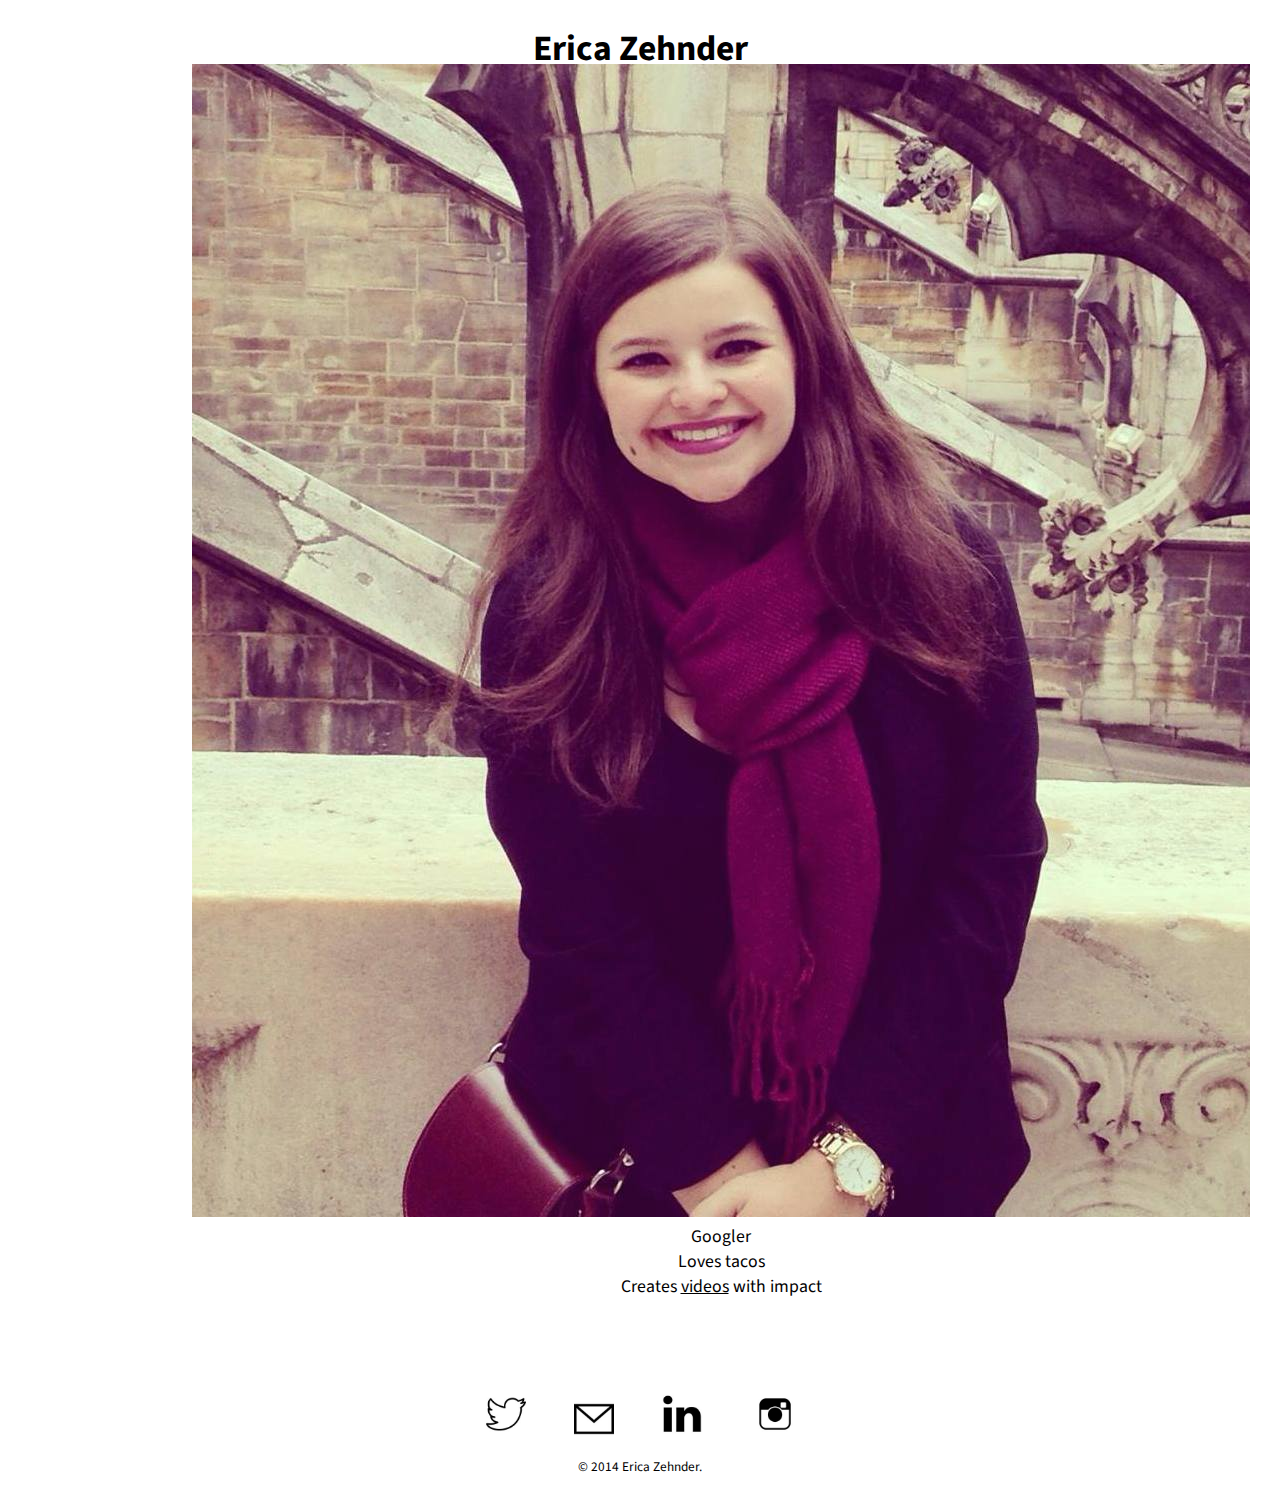
==== index.html @ 6481aa5b "Update index.html" ====
<!DOCTYPE html>
<html>
  <head>
    <link type="text/css" rel="stylesheet" href="css/normalize.css"/>
    <link href='https://fonts.googleapis.com/css?family=Source+Sans+Pro:300' rel='stylesheet' type='text/css'>
    <link type="text/css" rel="stylesheet" href="css/main.css"/>
    <link type="text/css" rel="stylesheet" href="css/responsive.css"/>
    <!--<script>Analytics here
    </script>-->
    <title>Erica Zehnder</title>
  </head>
  <body>
    <header>
      <h1 id="name">Erica Zehnder</h1>
    </header>
    <section>
      <div>
        <img id="photo" src="img/face2.jpg">
        <br>
		<p>Googler</p>
        <p>Loves tacos</p>
		<p>Creates <a href="https://www.youtube.com/watch?v=2K9CT4Xw-UE">videos</a> with impact</p>
        <br>
      <div>
    </section>
    <footer>
      <a href="http://twitter.com/ericazehn"><img class="footer_icon" src="img/twitter.png" class="social-icon"></a>
      <a href="mailto:ericazehnder@gmail.com"><img class="mail_icon" src="img/mail.png"></a>
      <a href="https://www.linkedin.com/pub/erica-zehnder/3a/ab/478"><img class="footer_icon" src="img/linkedin.png" class="social-icon"></a>
      <a href="http://instagram.com/ericazehnder"><img class="footer_icon" src="img/instagram.png" class="social-icon"></a>
      <p>&copy; 2014 Erica Zehnder.</p>
    </footer>
  </body>
</html>
---- css/main.css ----
/**********************************
GENERAL
***********************************/

body {
font-family: 'Source Sans Pro', sans-serif;;
font-size: 1.11em;

}


/**********************************
Header
***********************************/
header{
  text-align:center;

}

#name{
  margin-bottom: -10px;

}


#tagline{
  font-size: .85em;
  margin-bottom:10px;
}


/**********************************
Body
***********************************/

#face{
  border-radius: 100%;
  display:block;
  margin: 0 auto;
  padding-top: 45px;
  padding-bottom: 45px;
  width: 250px;
  height: 250px;
}

section {
  text-align: center;
}

section div{
  list-style: none;
  padding:0;
  height:auto;
}

section div p{
  width:400px;
  margin: 0 auto 0 auto;
  text-align: center;

}

section div p a{
  text-decoration: underline;
  color:black
}

section div p a:hover{
  background-color: black;
  color:white;
}

/**********************************
Footer
***********************************/

footer{
  text-align:center; 
  font-size: .75em;
  margin-top:40px;
}

footer ol{
  list-style: none;
  margin: 0 auto;
  padding:0;
}

footer ol li{
  display:inline-block;
}
img.footer_icon{
height: auto;
width:50px;
margin:auto 20px;
}

img.mail_icon{
  height:auto;
  width:40px;
  margin:auto 20px;
}

/**********************************
Color
***********************************/
---- css/responsive.css ----
@media only screen and (min-device-width: 700px){

/*section{

}

#face {
  display: inline-block;
  border-radius: 0%;
  margin-left: 0;

}

section div{
  margin-right: 0;
}

section div p{
  display: inline-block;



}
*/

  #face{
    display: inline-block;
  
  }

  section{margin: 0 15% 0 15%;
  }

  section div{
    display:inline-block;
    margin: 0 0 0 0;
  }

  section div p{
    width: 400px;
  }


  footer ol{
    margin: 40px auto 0 auto; 
}
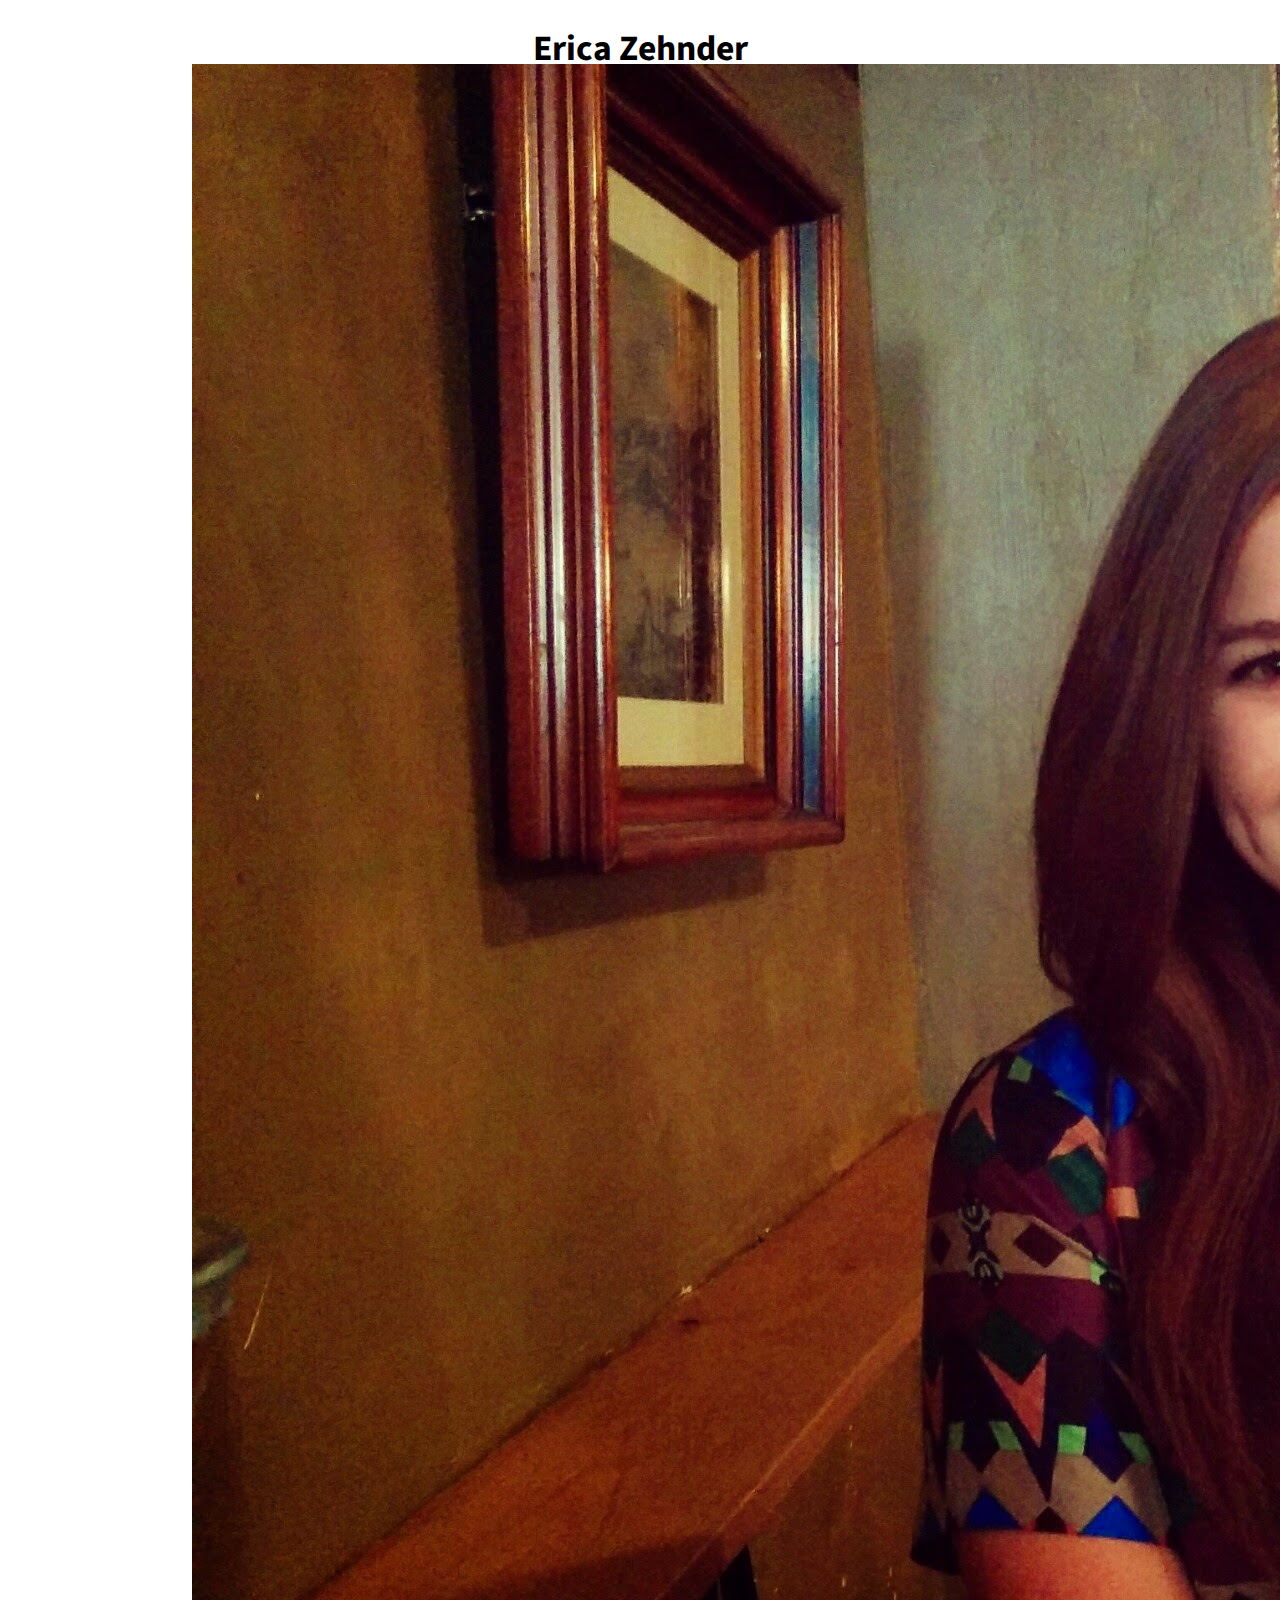
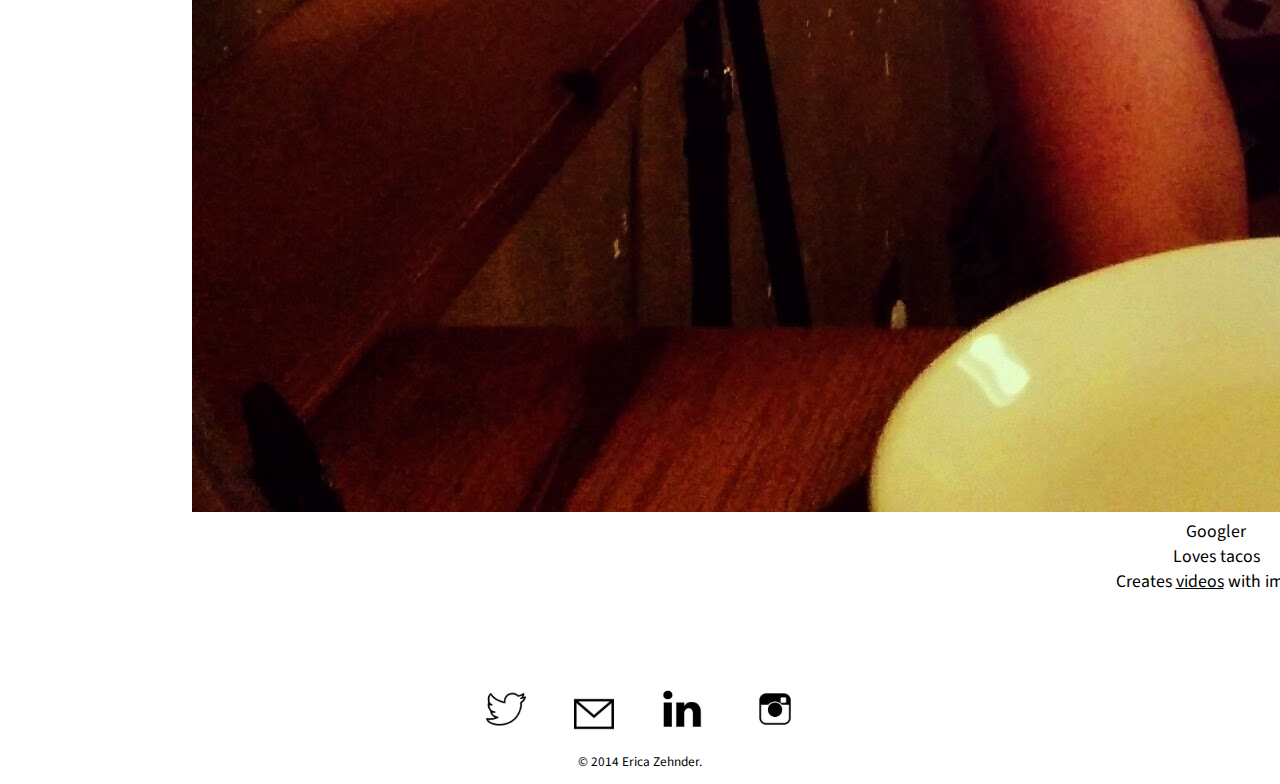
==== commit 23431d21: "Update index.html" ====
--- a/index.html
+++ b/index.html
@@ -15,7 +15,7 @@
     </header>
     <section>
       <div>
-        <img id="photo" src="img/face2.jpg">
+        <img id="photo" src="img/face.jpg">
         <br>
 		<p>Googler</p>
         <p>Loves tacos</p>
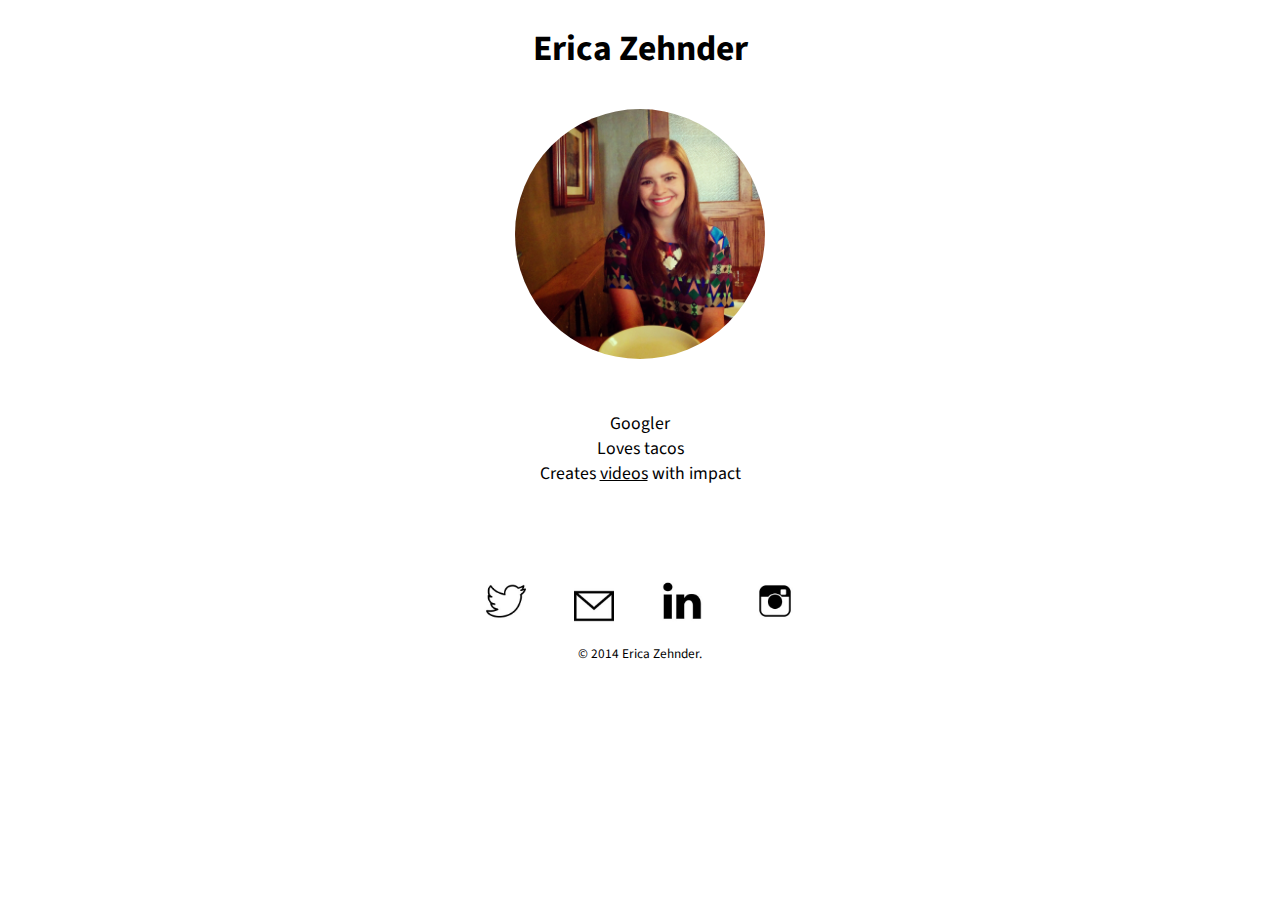
==== commit 10568b51: "Update index.html" ====
--- a/index.html
+++ b/index.html
@@ -15,7 +15,7 @@
     </header>
     <section>
       <div>
-        <img id="photo" src="img/face.jpg">
+        <img id="face" src="img/face.jpg">
         <br>
 		<p>Googler</p>
         <p>Loves tacos</p>
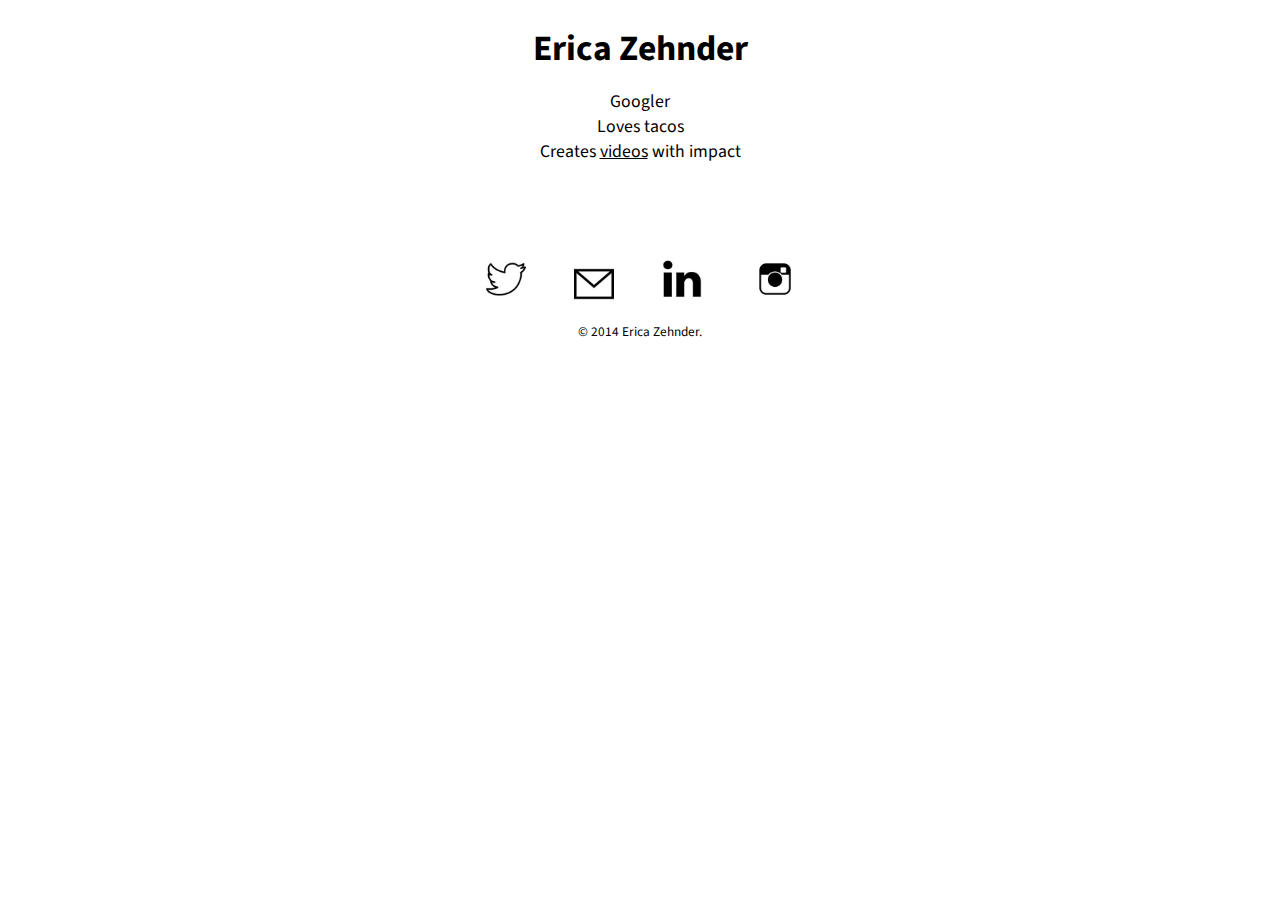
==== commit 90ddd574: "Update index.html" ====
--- a/index.html
+++ b/index.html
@@ -15,7 +15,6 @@
     </header>
     <section>
       <div>
-        <img id="face" src="img/face.jpg">
         <br>
 		<p>Googler</p>
         <p>Loves tacos</p>
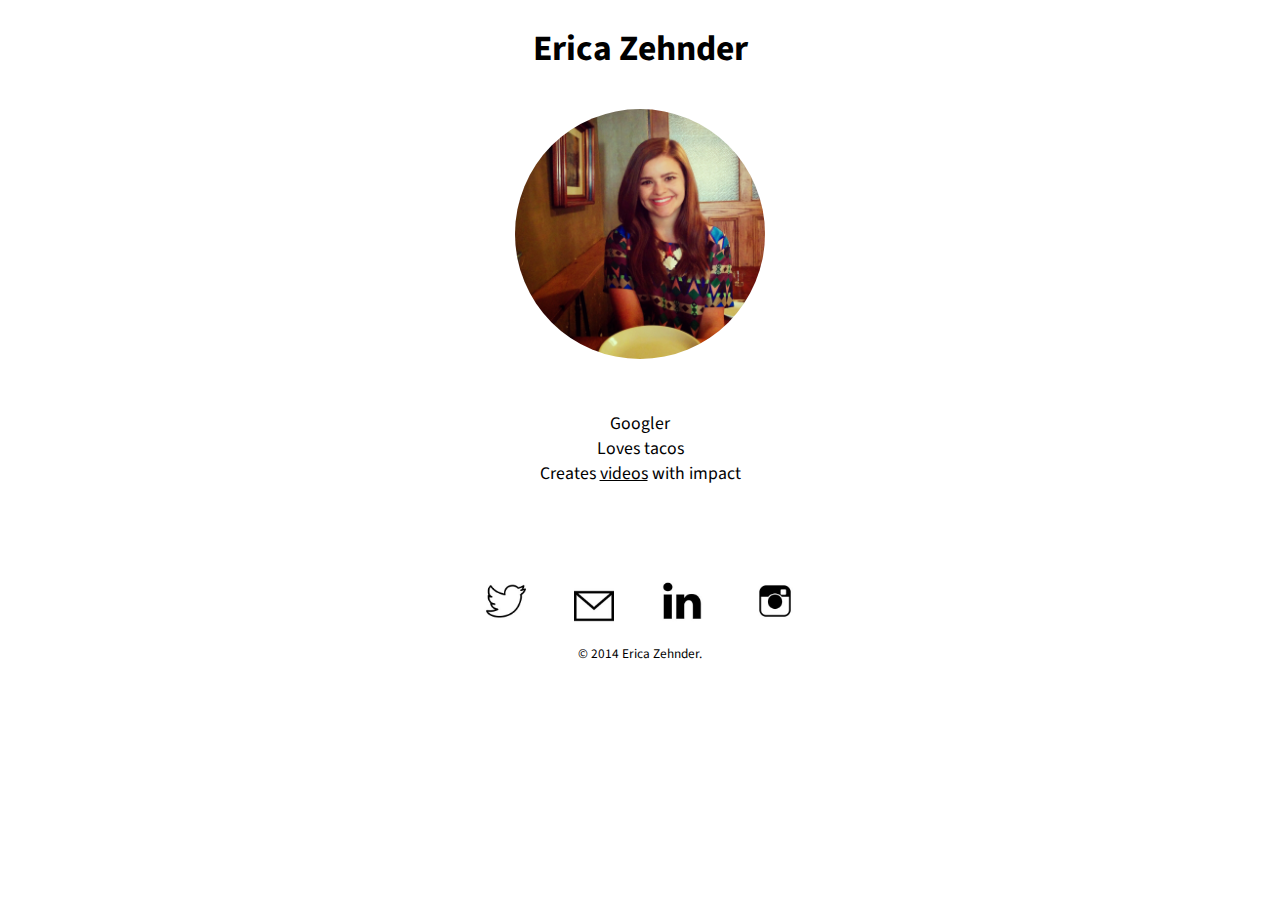
==== commit afb41e44: "Update index.html" ====
--- a/index.html
+++ b/index.html
@@ -15,6 +15,7 @@
     </header>
     <section>
       <div>
+      	<img id="face" src="img/face.jpg">
         <br>
 		<p>Googler</p>
         <p>Loves tacos</p>
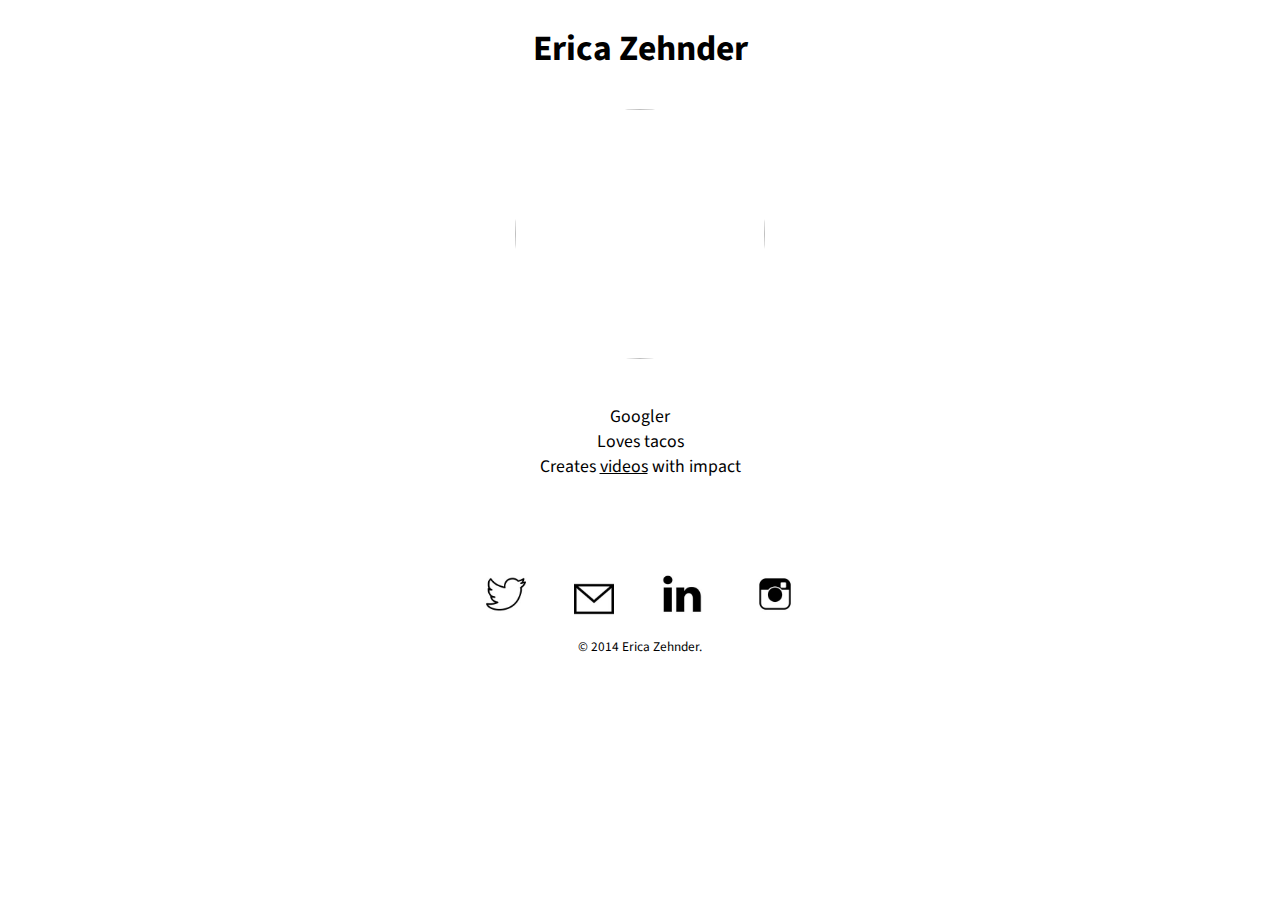
==== commit 646a0850: "Update index.html" ====
--- a/index.html
+++ b/index.html
@@ -15,7 +15,7 @@
     </header>
     <section>
       <div>
-      	<img id="face" src="img/face.jpg">
+      	<img id="face" src="img/Erica.jpg">
         <br>
 		<p>Googler</p>
         <p>Loves tacos</p>
